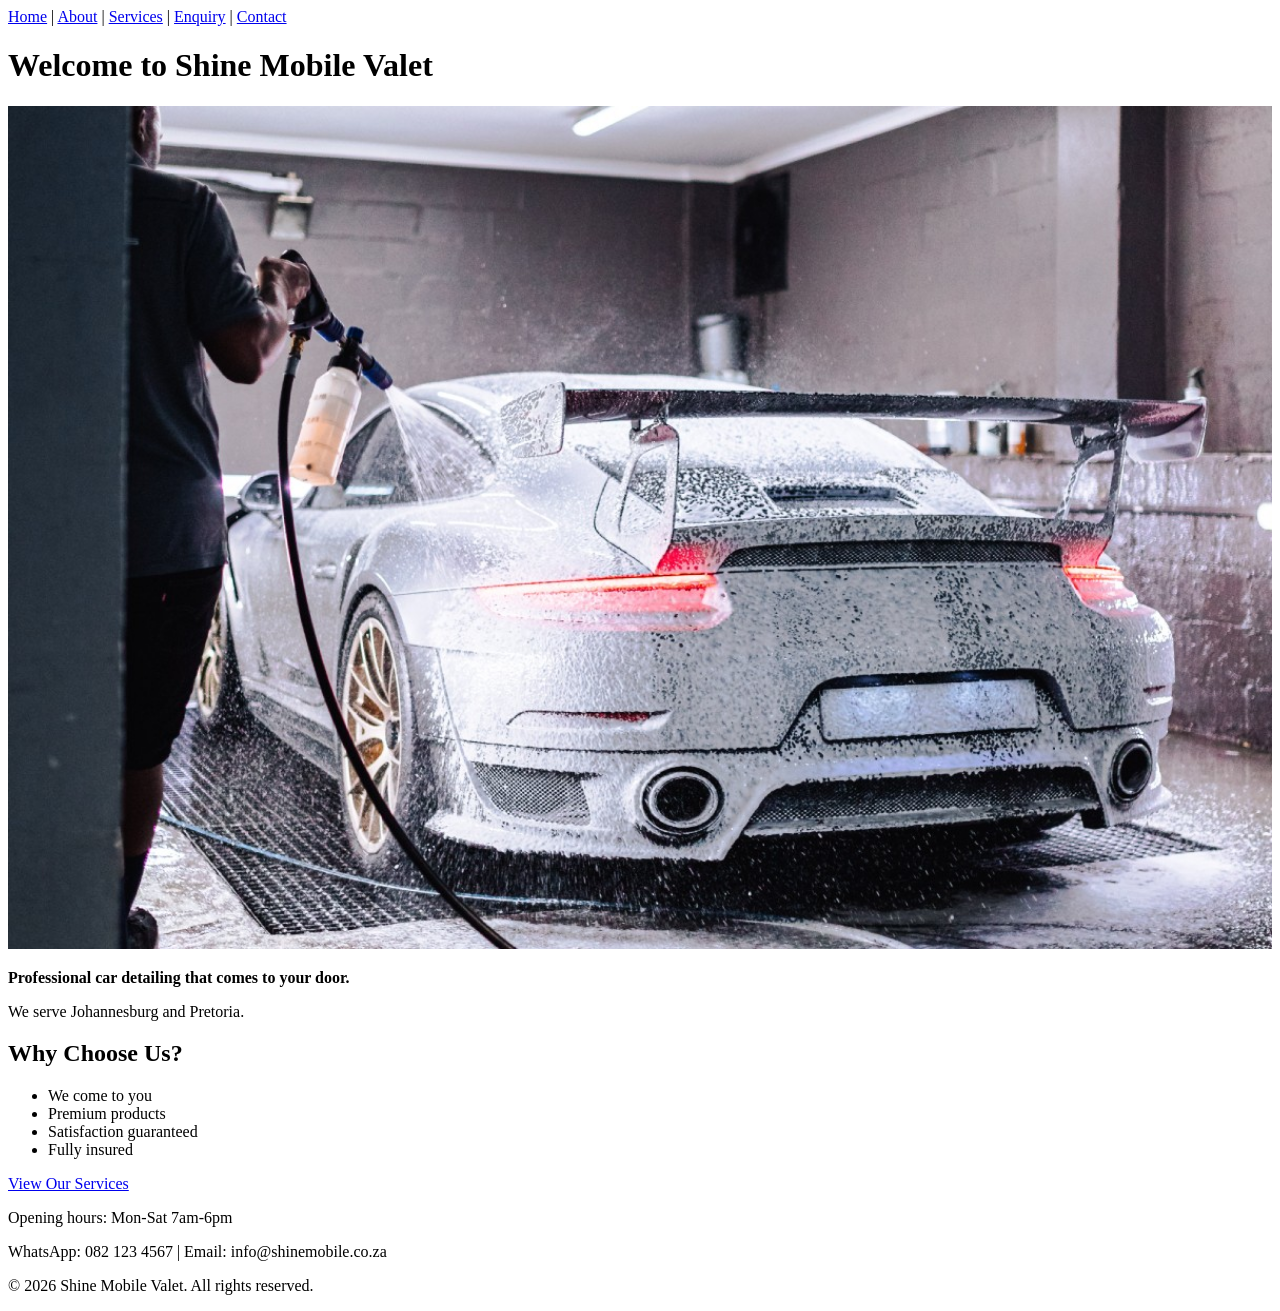
==== index.html @ 8d161738 "Added images to all pages and fixed content Added images to all pages Fixed navigation links Complet" ====
<!DOCTYPE html>
<html lang="en">
<head>
    <meta charset="UTF-8">
    <meta name="viewport" content="width=device-width, initial-scale=1.0">
    <title>Home - Shine Mobile Valet</title>
</head>
<body>
    <header>
        <nav>
            <a href="index.html">Home</a> |
            <a href="pages/about.html">About</a> |
            <a href="pages/services.html">Services</a> |
            <a href="pages/enquiry.html">Enquiry</a> |
            <a href="pages/contact.html">Contact</a>
        </nav>
    </header>

    <main>
        <!-- Homepage content goes here -->
         <h1>Welcome to Shine Mobile Valet</h1>
         <img src="assets/images/detailing_home.jpg" alt="Shiny clean car" style="width:100%">

        <p><strong>Professional car detailing that comes to your door.</strong></p>
        <p>We serve Johannesburg and Pretoria.</p>
        
        <h2>Why Choose Us?</h2>
        <ul>
            <li>We come to you</li>
            <li>Premium products</li>
            <li>Satisfaction guaranteed</li>
            <li>Fully insured</li>
        </ul>
        
        <p><a href="pages/services.html">View Our Services</a></p>
        
    </main>

    <footer>
        <!-- Footer content goes here -->
        <p>Opening hours: Mon-Sat 7am-6pm</p>
        <p>WhatsApp: 082 123 4567 | Email: info@shinemobile.co.za</p>
        <p>&copy; 2026 Shine Mobile Valet. All rights reserved.</p>
    </footer>
</body>
</html>
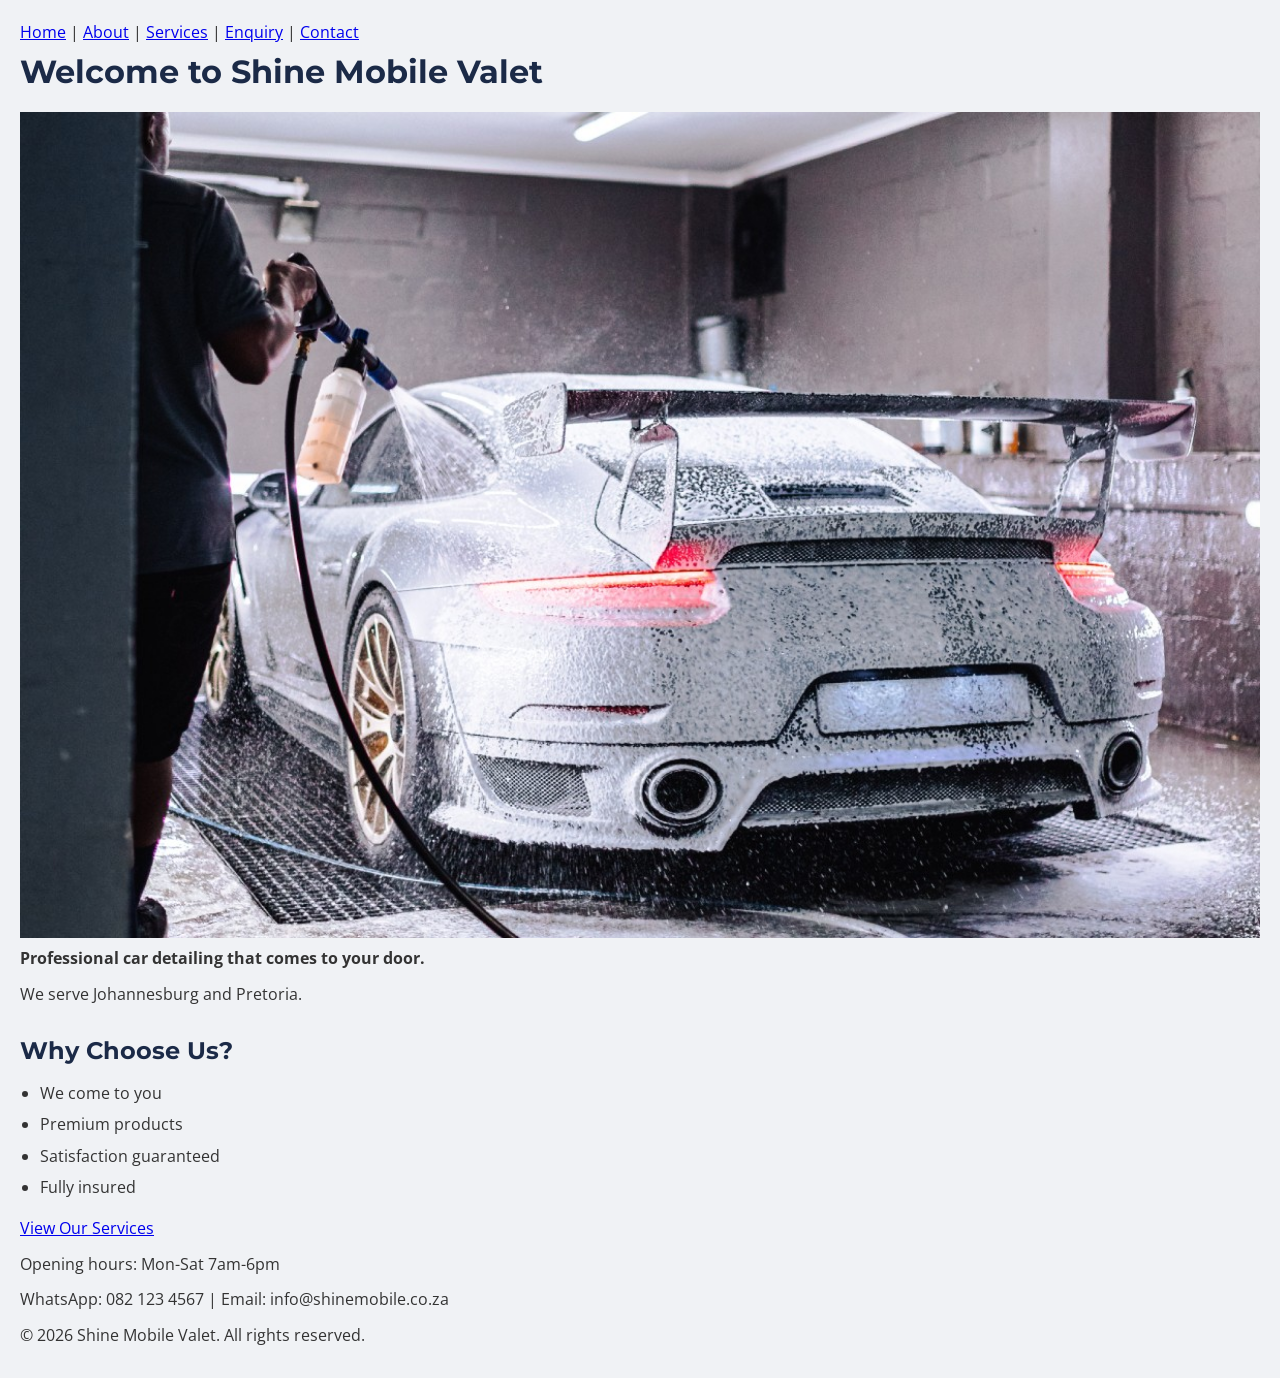
==== commit 2f69b11c: "added typography styles and google fonts" ====
--- a/index.html
+++ b/index.html
@@ -4,6 +4,8 @@
     <meta charset="UTF-8">
     <meta name="viewport" content="width=device-width, initial-scale=1.0">
     <title>Home - Shine Mobile Valet</title>
+    <link rel="stylesheet" href="assets/css/style.css">
+    <link href="https://fonts.googleapis.com/css2?family=Montserrat:wght@400;700&family=Open+Sans:wght@400;600&display=swap" rel="stylesheet">
 </head>
 <body>
     <header>
--- a/assets/css/style.css
+++ b/assets/css/style.css
@@ -0,0 +1,60 @@
+/* shine mobile valet - stylesheet */
+
+/* remove default browser spacing */
+* {
+    margin: 0;
+    padding: 0;
+    box-sizing: border-box;
+}
+
+/* my colour palette (from my proposal) */
+:root {
+    --navy: #1B2A47;
+    --light-grey: #F0F2F5;
+    --orange: #E8751A;
+    --dark-grey: #333333;
+}
+
+body {
+    font-family: 'Open Sans', Arial, sans-serif;
+    background-color: var(--light-grey);
+    color: var(--dark-grey);
+    padding: 20px;
+    line-height: 1.6;
+}
+/* headings - montserrat from my proposal */
+h1, h2, h3 {
+    font-family: 'Montserrat', Arial, sans-serif;
+    color: var(--navy);
+}
+
+h1 {
+    font-size: 2rem;
+    margin-bottom: 15px;
+}
+
+h2 {
+    font-size: 1.5rem;
+    margin-top: 25px;
+    margin-bottom: 10px;
+}
+
+h3 {
+    font-size: 1.2rem;
+    margin-top: 15px;
+    margin-bottom: 10px;
+}
+
+p {
+    font-size: 1rem;
+    margin-bottom: 10px;
+}
+
+ul {
+    margin-left: 20px;
+    margin-bottom: 15px;
+}
+
+li {
+    margin-bottom: 6px;
+}
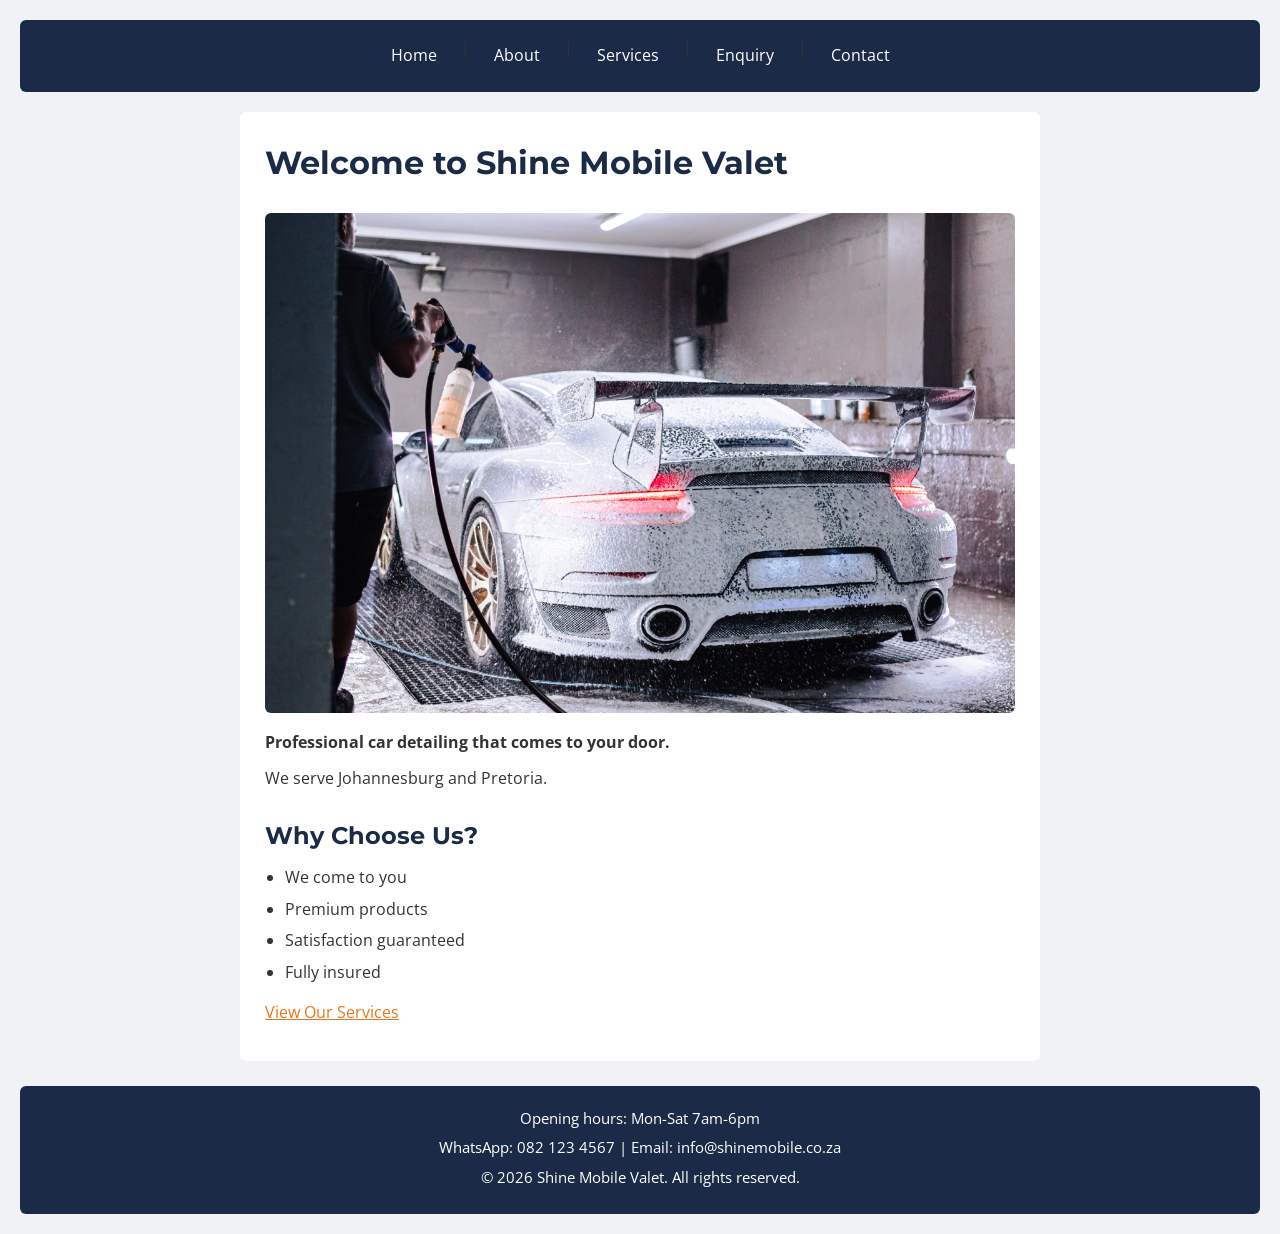
==== commit 87d4c515: "added comments to index.html" ====
--- a/index.html
+++ b/index.html
@@ -4,12 +4,17 @@
     <meta charset="UTF-8">
     <meta name="viewport" content="width=device-width, initial-scale=1.0">
     <title>Home - Shine Mobile Valet</title>
+    <!-- my main stylesheet -->
     <link rel="stylesheet" href="assets/css/style.css">
+    <!-- google fonts for headings and body text -->
     <link href="https://fonts.googleapis.com/css2?family=Montserrat:wght@400;700&family=Open+Sans:wght@400;600&display=swap" rel="stylesheet">
 </head>
 <body>
+
+    <!-- header with navigation to all pages -->
     <header>
         <nav>
+            <!-- links to each page -->
             <a href="index.html">Home</a> |
             <a href="pages/about.html">About</a> |
             <a href="pages/services.html">Services</a> |
@@ -18,14 +23,20 @@
         </nav>
     </header>
 
+    <!-- main content for homepage -->
     <main>
-        <!-- Homepage content goes here -->
-         <h1>Welcome to Shine Mobile Valet</h1>
-         <img src="assets/images/detailing_home.jpg" alt="Shiny clean car" style="width:100%">
 
+        <!-- welcome heading -->
+        <h1>Welcome to Shine Mobile Valet</h1>
+
+        <!-- hero image of a car being detailed -->
+        <img src="assets/images/detailing_home.jpg" alt="Shiny clean car" style="width:100%">
+
+        <!-- short intro about the business -->
         <p><strong>Professional car detailing that comes to your door.</strong></p>
         <p>We serve Johannesburg and Pretoria.</p>
-        
+
+        <!-- reasons customers should pick us -->
         <h2>Why Choose Us?</h2>
         <ul>
             <li>We come to you</li>
@@ -33,16 +44,18 @@
             <li>Satisfaction guaranteed</li>
             <li>Fully insured</li>
         </ul>
-        
+
+        <!-- link to the services page -->
         <p><a href="pages/services.html">View Our Services</a></p>
-        
+
     </main>
 
+    <!-- footer with contact info -->
     <footer>
-        <!-- Footer content goes here -->
         <p>Opening hours: Mon-Sat 7am-6pm</p>
         <p>WhatsApp: 082 123 4567 | Email: info@shinemobile.co.za</p>
         <p>&copy; 2026 Shine Mobile Valet. All rights reserved.</p>
     </footer>
+
 </body>
 </html>
--- a/assets/css/style.css
+++ b/assets/css/style.css
@@ -57,4 +57,201 @@
 
 li {
     margin-bottom: 6px;
+}
+/* header and nav */
+header {
+    background-color: var(--navy);
+    padding: 15px 20px;
+    border-radius: 6px;
+    margin-bottom: 20px;
+}
+
+nav {
+    display: flex;
+    justify-content: center;
+    gap: 10px;
+    flex-wrap: wrap;
+}
+
+nav a {
+    color: #ffffff;
+    text-decoration: none;
+    padding: 8px 14px;
+    font-size: 1rem;
+}
+
+/* footer */
+footer {
+    background-color: var(--navy);
+    color: #ffffff;
+    text-align: center;
+    padding: 20px;
+    margin-top: 25px;
+    border-radius: 6px;
+}
+
+footer p {
+    margin-bottom: 5px;
+    font-size: 0.95rem;
+}
+/* main content box */
+main {
+    max-width: 800px;
+    margin: 0 auto;
+    background-color: #ffffff;
+    padding: 25px;
+    border-radius: 6px;
+}
+
+/* images */
+img {
+    max-width: 100%;
+    height: auto;
+    border-radius: 6px;
+    margin: 10px 0;
+}
+
+/* links */
+a {
+    color: var(--orange);
+}
+
+a:hover {
+    text-decoration: underline;
+}
+
+/* horizontal line */
+hr {
+    border: none;
+    border-top: 1px solid #ddd;
+    margin: 20px 0;
+}
+/* forms */
+label {
+    display: block;
+    font-weight: bold;
+    color: var(--navy);
+    margin-top: 12px;
+    margin-bottom: 4px;
+}
+
+input,
+select,
+textarea {
+    width: 100%;
+    padding: 10px;
+    border: 1px solid #ccc;
+    border-radius: 4px;
+    font-family: 'Open Sans', Arial, sans-serif;
+    font-size: 0.95rem;
+    margin-bottom: 10px;
+}
+
+textarea {
+    resize: vertical;
+}
+
+/* submit buttons */
+input[type="submit"] {
+    background-color: var(--orange);
+    color: #ffffff;
+    border: none;
+    padding: 12px 25px;
+    border-radius: 4px;
+    font-weight: bold;
+    font-size: 1rem;
+    cursor: pointer;
+    width: auto;
+}
+/* nav link hover + active */
+nav a:hover {
+    background-color: var(--orange);
+    border-radius: 4px;
+}
+
+nav a:active {
+    background-color: #c45f0e;
+}
+
+nav a:focus {
+    outline: 2px solid var(--orange);
+    outline-offset: 2px;
+}
+
+/* button hover + active */
+input[type="submit"]:hover {
+    background-color: #c45f0e;
+}
+
+input[type="submit"]:active {
+    background-color: #a85008;
+}
+
+/* form focus */
+input:focus,
+select:focus,
+textarea:focus {
+    border-color: var(--navy);
+    outline: none;
+}
+/* tablet - 768px and below */
+@media (max-width: 768px) {
+    body {
+        padding: 10px;
+    }
+    
+    main {
+        padding: 15px;
+    }
+    
+    h1 {
+        font-size: 1.6rem;
+    }
+    
+    h2 {
+        font-size: 1.3rem;
+    }
+    
+    nav {
+        flex-direction: column;
+        align-items: center;
+    }
+    
+    nav a {
+        width: 100%;
+        text-align: center;
+        border-bottom: 1px solid rgba(255,255,255,0.15);
+    }
+}
+
+/* mobile - 480px and below */
+@media (max-width: 480px) {
+    h1 {
+        font-size: 1.4rem;
+    }
+    
+    h2 {
+        font-size: 1.15rem;
+    }
+    
+    p {
+        font-size: 0.95rem;
+    }
+    
+    input[type="submit"] {
+        width: 100%;
+    }
+}
+/* responsive images */
+img {
+    width: 100%;
+    max-width: 100%;
+    height: auto;
+}
+
+/* smaller screens - smaller images */
+@media (max-width: 768px) {
+    img {
+        margin: 8px 0;
+    }
 }
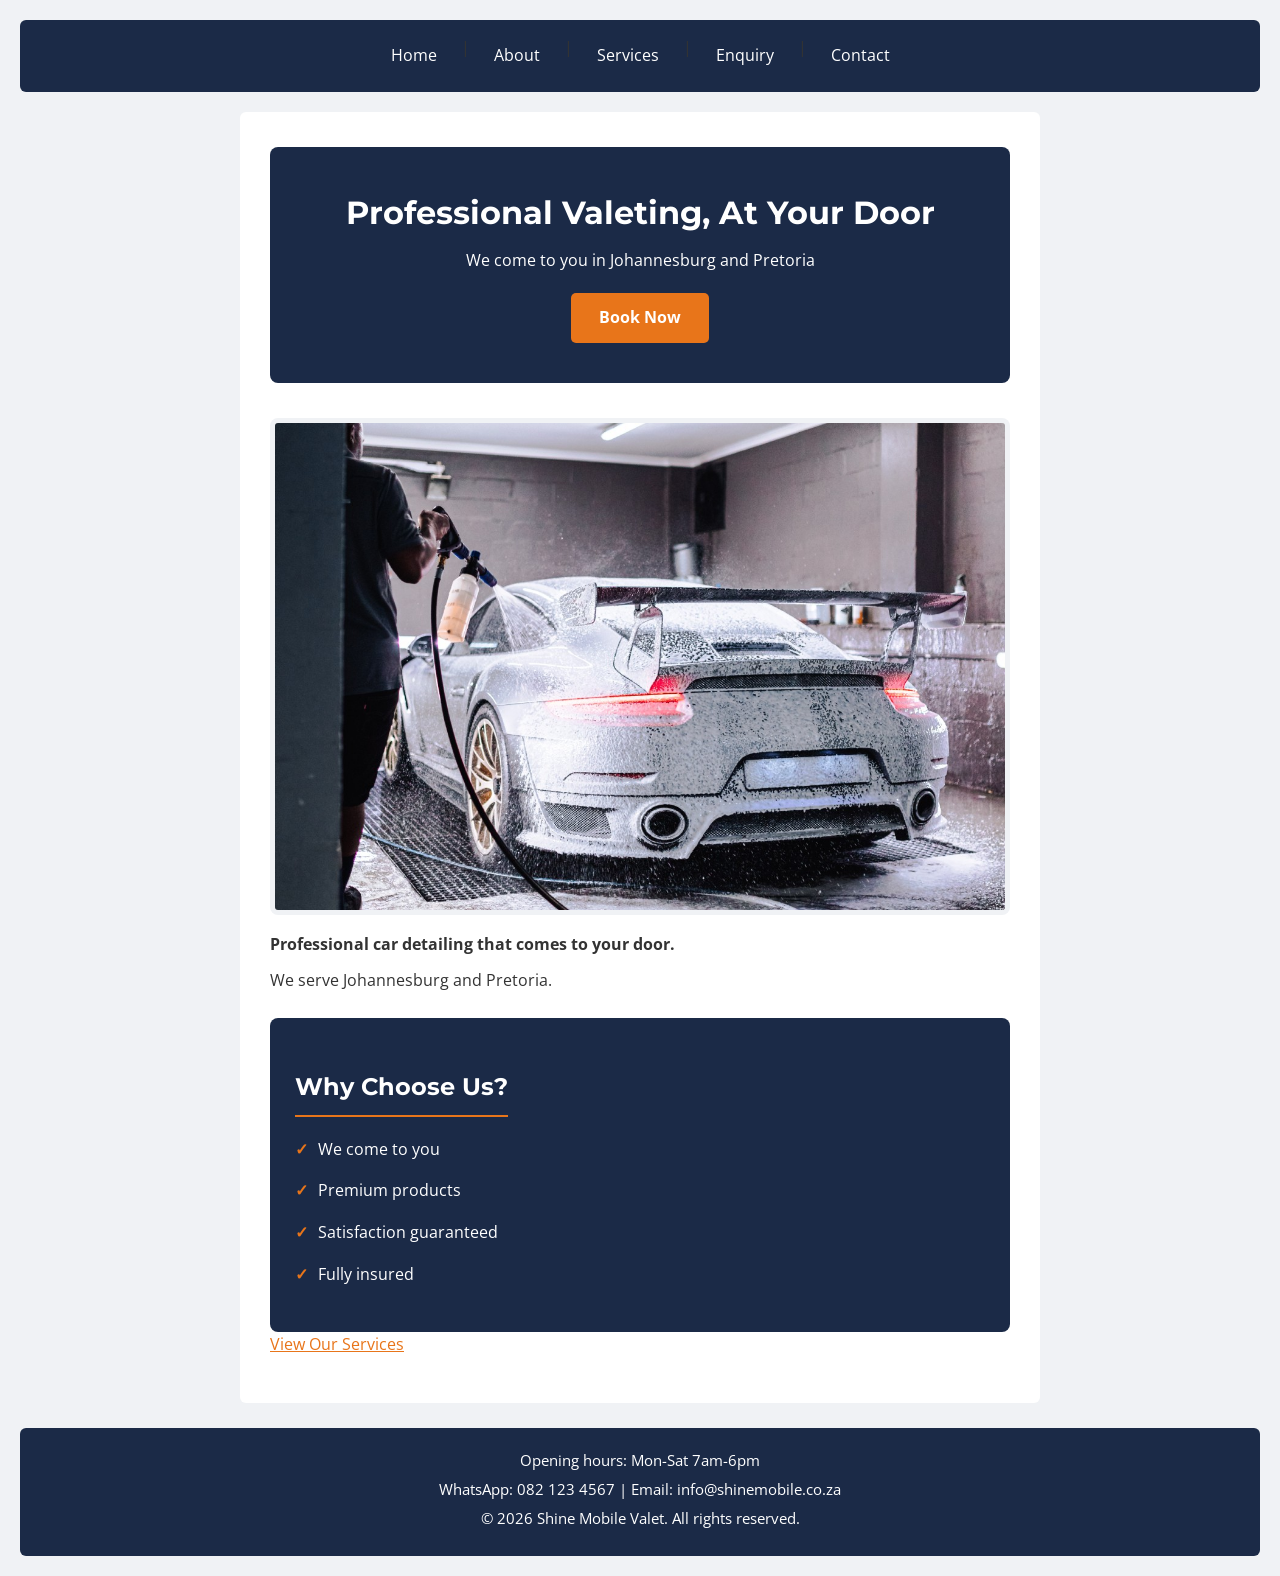
==== commit cf76b2ef: "updated homepage with hero and why box" ====
--- a/index.html
+++ b/index.html
@@ -26,17 +26,22 @@
     <!-- main content for homepage -->
     <main>
 
-        <!-- welcome heading -->
-        <h1>Welcome to Shine Mobile Valet</h1>
+        <!-- hero section -->
+    <section class="hero">
+        <h1>Professional Valeting, At Your Door</h1>
+        <p>We come to you in Johannesburg and Pretoria</p>
+        <a href="pages/enquiry.html" class="btn-orange">Book Now</a>
+    </section>
 
-        <!-- hero image of a car being detailed -->
-        <img src="assets/images/detailing_home.jpg" alt="Shiny clean car" style="width:100%">
+    <!-- hero image -->
+    <img src="assets/images/detailing_home.jpg" alt="Shiny clean car" style="width:100%">
 
-        <!-- short intro about the business -->
-        <p><strong>Professional car detailing that comes to your door.</strong></p>
-        <p>We serve Johannesburg and Pretoria.</p>
+    <!-- intro -->
+    <p><strong>Professional car detailing that comes to your door.</strong></p>
+    <p>We serve Johannesburg and Pretoria.</p>
 
-        <!-- reasons customers should pick us -->
+    <!-- why choose us -->
+    <section class="why-box">
         <h2>Why Choose Us?</h2>
         <ul>
             <li>We come to you</li>
@@ -44,9 +49,10 @@
             <li>Satisfaction guaranteed</li>
             <li>Fully insured</li>
         </ul>
+    </section>
 
-        <!-- link to the services page -->
-        <p><a href="pages/services.html">View Our Services</a></p>
+    <!-- link to services -->
+    <p><a href="pages/services.html">View Our Services</a></p>
 
     </main>
 
--- a/assets/css/style.css
+++ b/assets/css/style.css
@@ -254,4 +254,227 @@
     img {
         margin: 8px 0;
     }
+}
+/* final polish - button and card styles */
+
+/* make book now links look like buttons */
+main a[href="enquiry.html"] {
+    display: inline-block;
+    background-color: var(--orange);
+    color: #ffffff;
+    padding: 10px 22px;
+    border-radius: 5px;
+    font-weight: bold;
+    text-decoration: none;
+    margin-top: 5px;
+}
+
+main a[href="enquiry.html"]:hover {
+    background-color: #c45f0e;
+    text-decoration: none;
+}
+
+/* wrap each service in a card */
+main h2 {
+    border-bottom: 3px solid var(--orange);
+    padding-bottom: 8px;
+    display: inline-block;
+}
+
+/* add more space between service sections */
+main hr {
+    margin: 30px 0;
+    border-top: 1px dashed #ddd;
+}
+
+/* service images get a card feel */
+main img {
+    background-color: var(--light-grey);
+    padding: 5px;
+    border-radius: 8px;
+}
+
+/* make the whole main box breathe a bit more */
+main {
+    padding: 35px 30px;
+}
+
+/* small screen tweak for buttons */
+@media (max-width: 480px) {
+    main a[href="enquiry.html"] {
+        display: block;
+        text-align: center;
+        width: 100%;
+    }
+}
+/* hero section */
+.hero {
+    background-color: var(--navy);
+    color: #ffffff;
+    text-align: center;
+    padding: 40px 20px;
+    border-radius: 8px;
+    margin-bottom: 25px;
+}
+
+.hero h1 {
+    color: #ffffff;
+    font-size: 2rem;
+    margin-bottom: 10px;
+}
+
+.hero p {
+    color: #ffffff;
+    margin-bottom: 20px;
+}
+
+.hero .btn-orange {
+    display: inline-block;
+    background-color: var(--orange);
+    color: #ffffff;
+    padding: 12px 28px;
+    border-radius: 5px;
+    font-weight: bold;
+    text-decoration: none;
+}
+
+.hero .btn-orange:hover {
+    background-color: #c45f0e;
+    text-decoration: none;
+}
+
+/* service cards */
+.services-grid {
+    display: grid;
+    grid-template-columns: repeat(3, 1fr);
+    gap: 20px;
+    margin-top: 20px;
+}
+
+.service-card {
+    background-color: #ffffff;
+    border: 1px solid #e0e0e0;
+    border-radius: 8px;
+    padding: 15px;
+    text-align: center;
+}
+
+.service-card img {
+    width: 100%;
+    border-radius: 6px;
+    margin-bottom: 10px;
+}
+
+.service-card h3 {
+    font-size: 1.2rem;
+    margin-bottom: 8px;
+}
+
+.service-card .price {
+    color: var(--orange);
+    font-size: 1.3rem;
+    font-weight: bold;
+    margin-bottom: 10px;
+}
+
+.service-card .btn-orange {
+    display: inline-block;
+    background-color: var(--orange);
+    color: #ffffff;
+    padding: 8px 18px;
+    border-radius: 5px;
+    font-weight: bold;
+    text-decoration: none;
+    font-size: 0.9rem;
+}
+
+.service-card .btn-orange:hover {
+    background-color: #c45f0e;
+}
+
+/* why box */
+.why-box {
+    background-color: var(--navy);
+    color: #ffffff;
+    padding: 25px;
+    border-radius: 8px;
+    margin-top: 25px;
+}
+
+.why-box h2 {
+    color: #ffffff;
+    border-bottom: 2px solid var(--orange);
+    padding-bottom: 8px;
+    display: inline-block;
+    margin-bottom: 15px;
+}
+
+.why-box ul {
+    list-style: none;
+    margin-left: 0;
+}
+
+.why-box li {
+    color: #ffffff;
+    padding: 5px 0;
+}
+
+.why-box li::before {
+    content: "✓ ";
+    color: var(--orange);
+    font-weight: bold;
+    margin-right: 6px;
+}
+
+/* contact cards */
+.contact-grid {
+    display: grid;
+    grid-template-columns: repeat(2, 1fr);
+    gap: 15px;
+    margin-top: 15px;
+}
+
+.contact-card {
+    background-color: var(--light-grey);
+    padding: 15px;
+    border-radius: 6px;
+    border-left: 4px solid var(--orange);
+}
+
+.contact-card strong {
+    color: var(--navy);
+}
+
+/* footer social */
+footer .social-links {
+    margin-top: 10px;
+}
+
+footer .social-links a {
+    color: #ffffff;
+    margin: 0 8px;
+    text-decoration: none;
+}
+
+footer .social-links a:hover {
+    color: var(--orange);
+}
+
+/* tablet */
+@media (max-width: 768px) {
+    .services-grid {
+        grid-template-columns: repeat(2, 1fr);
+    }
+}
+
+/* mobile */
+@media (max-width: 480px) {
+    .services-grid,
+    .contact-grid {
+        grid-template-columns: 1fr;
+    }
+    
+    .hero h1 {
+        font-size: 1.5rem;
+    }
 }
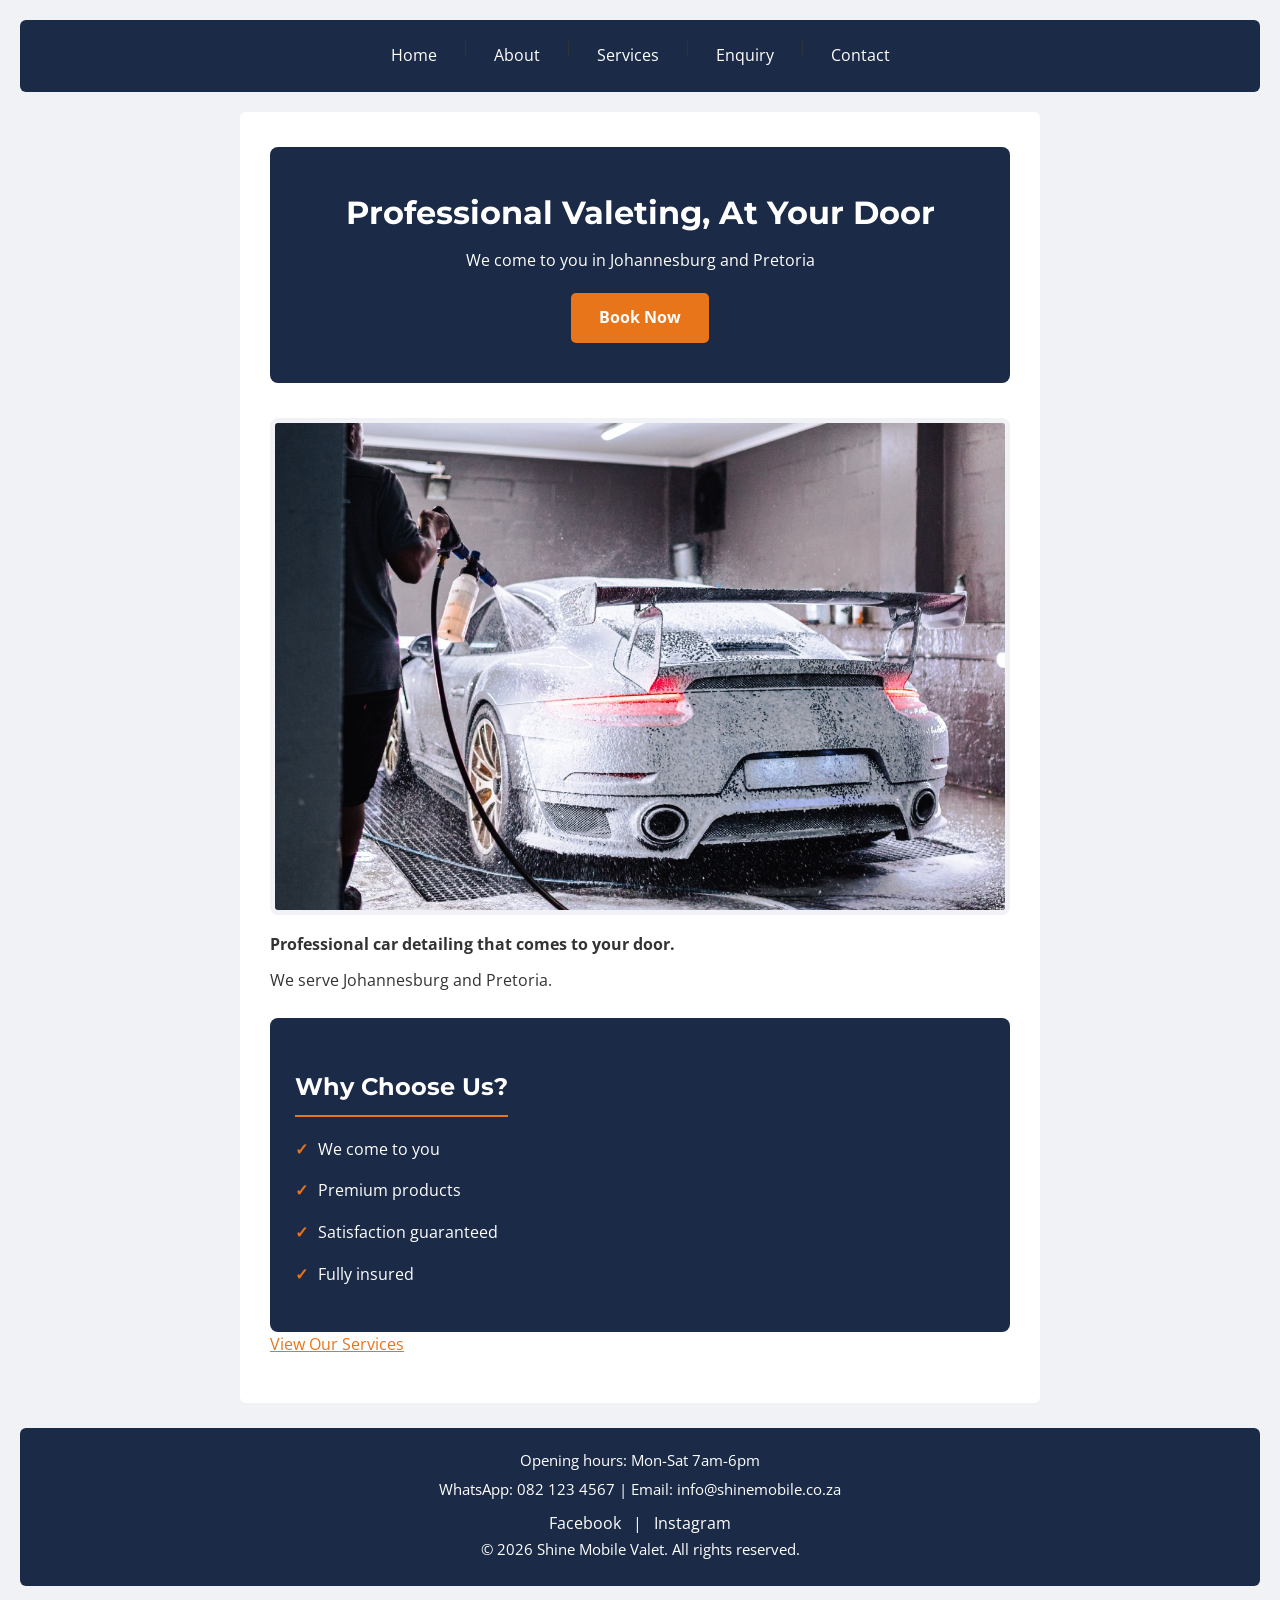
==== commit 0cf88a9a: "added social links to footer on all pages" ====
--- a/index.html
+++ b/index.html
@@ -58,10 +58,13 @@
 
     <!-- footer with contact info -->
     <footer>
-        <p>Opening hours: Mon-Sat 7am-6pm</p>
-        <p>WhatsApp: 082 123 4567 | Email: info@shinemobile.co.za</p>
-        <p>&copy; 2026 Shine Mobile Valet. All rights reserved.</p>
-    </footer>
+    <p>Opening hours: Mon-Sat 7am-6pm</p>
+    <p>WhatsApp: 082 123 4567 | Email: info@shinemobile.co.za</p>
+    <div class="social-links">
+        <a href="#">Facebook</a> | <a href="#">Instagram</a>
+    </div>
+    <p>&copy; 2026 Shine Mobile Valet. All rights reserved.</p>
+</footer>
 
 </body>
 </html>
